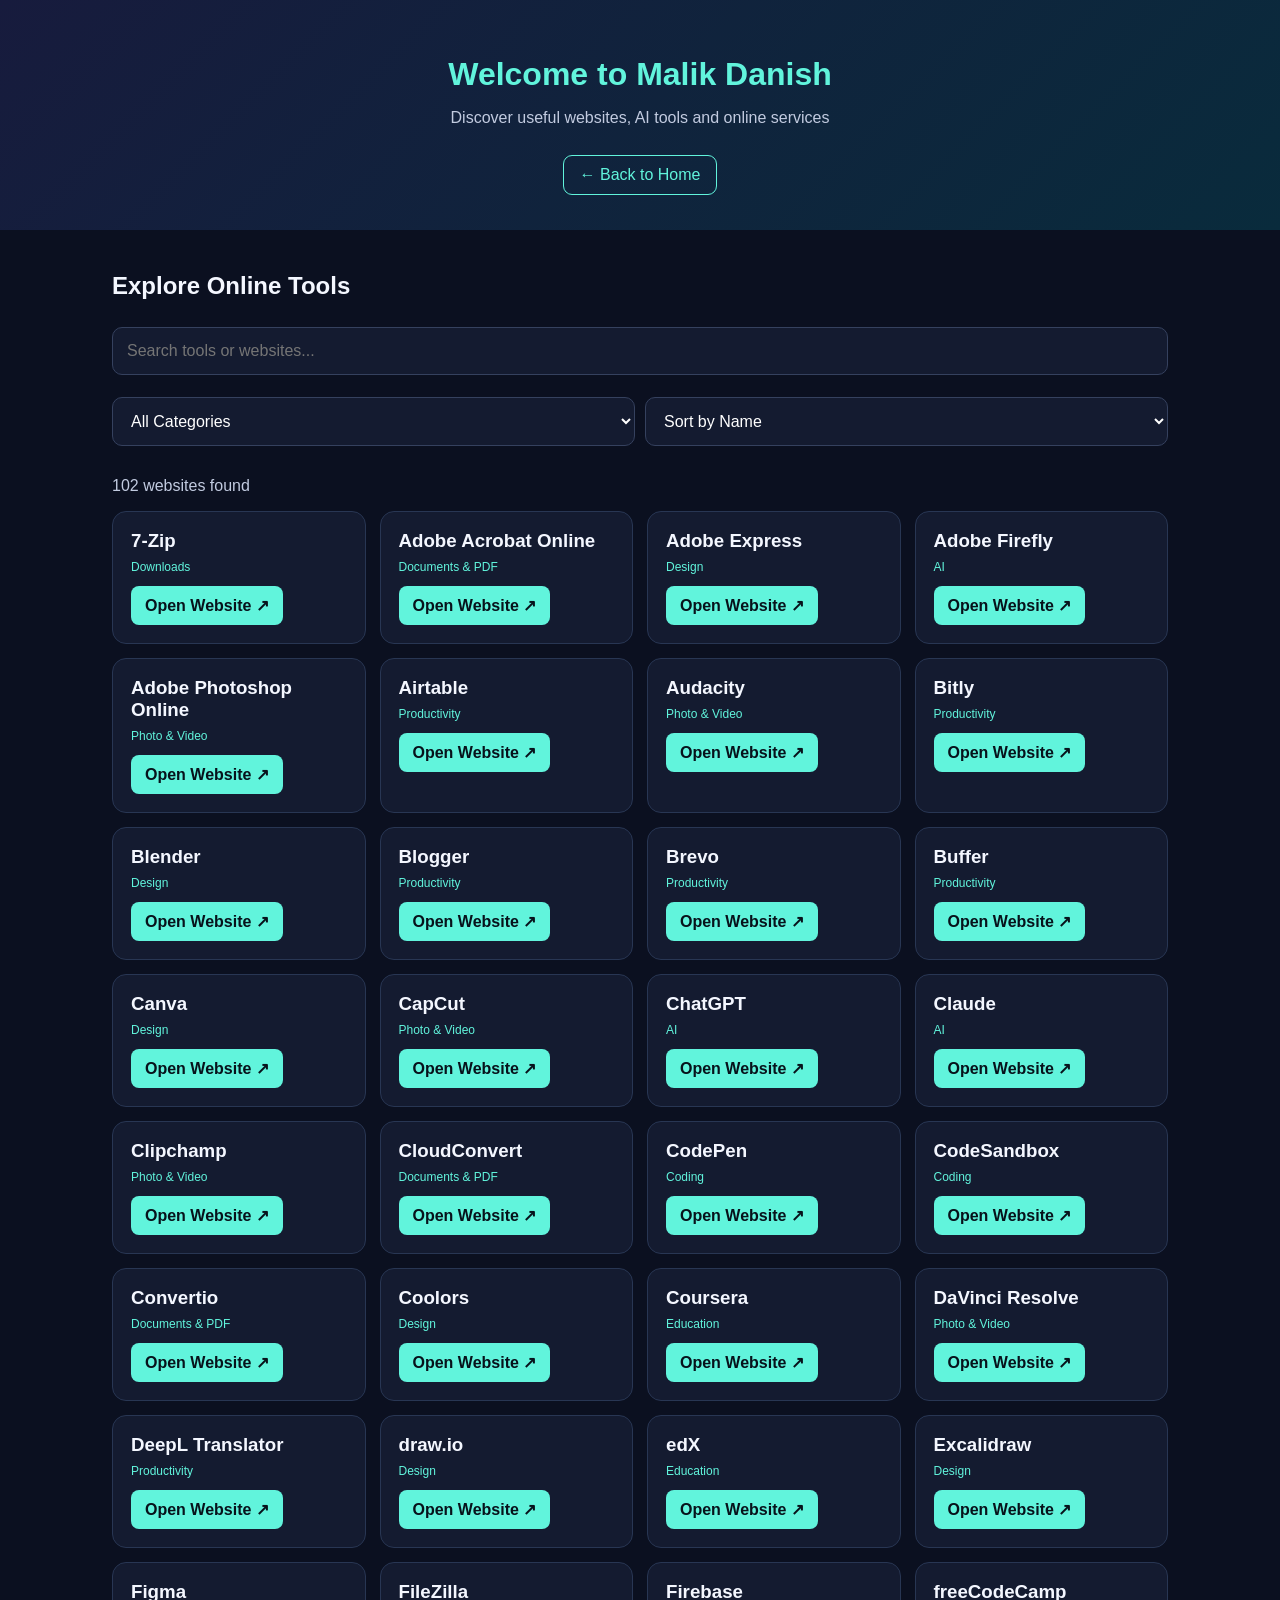
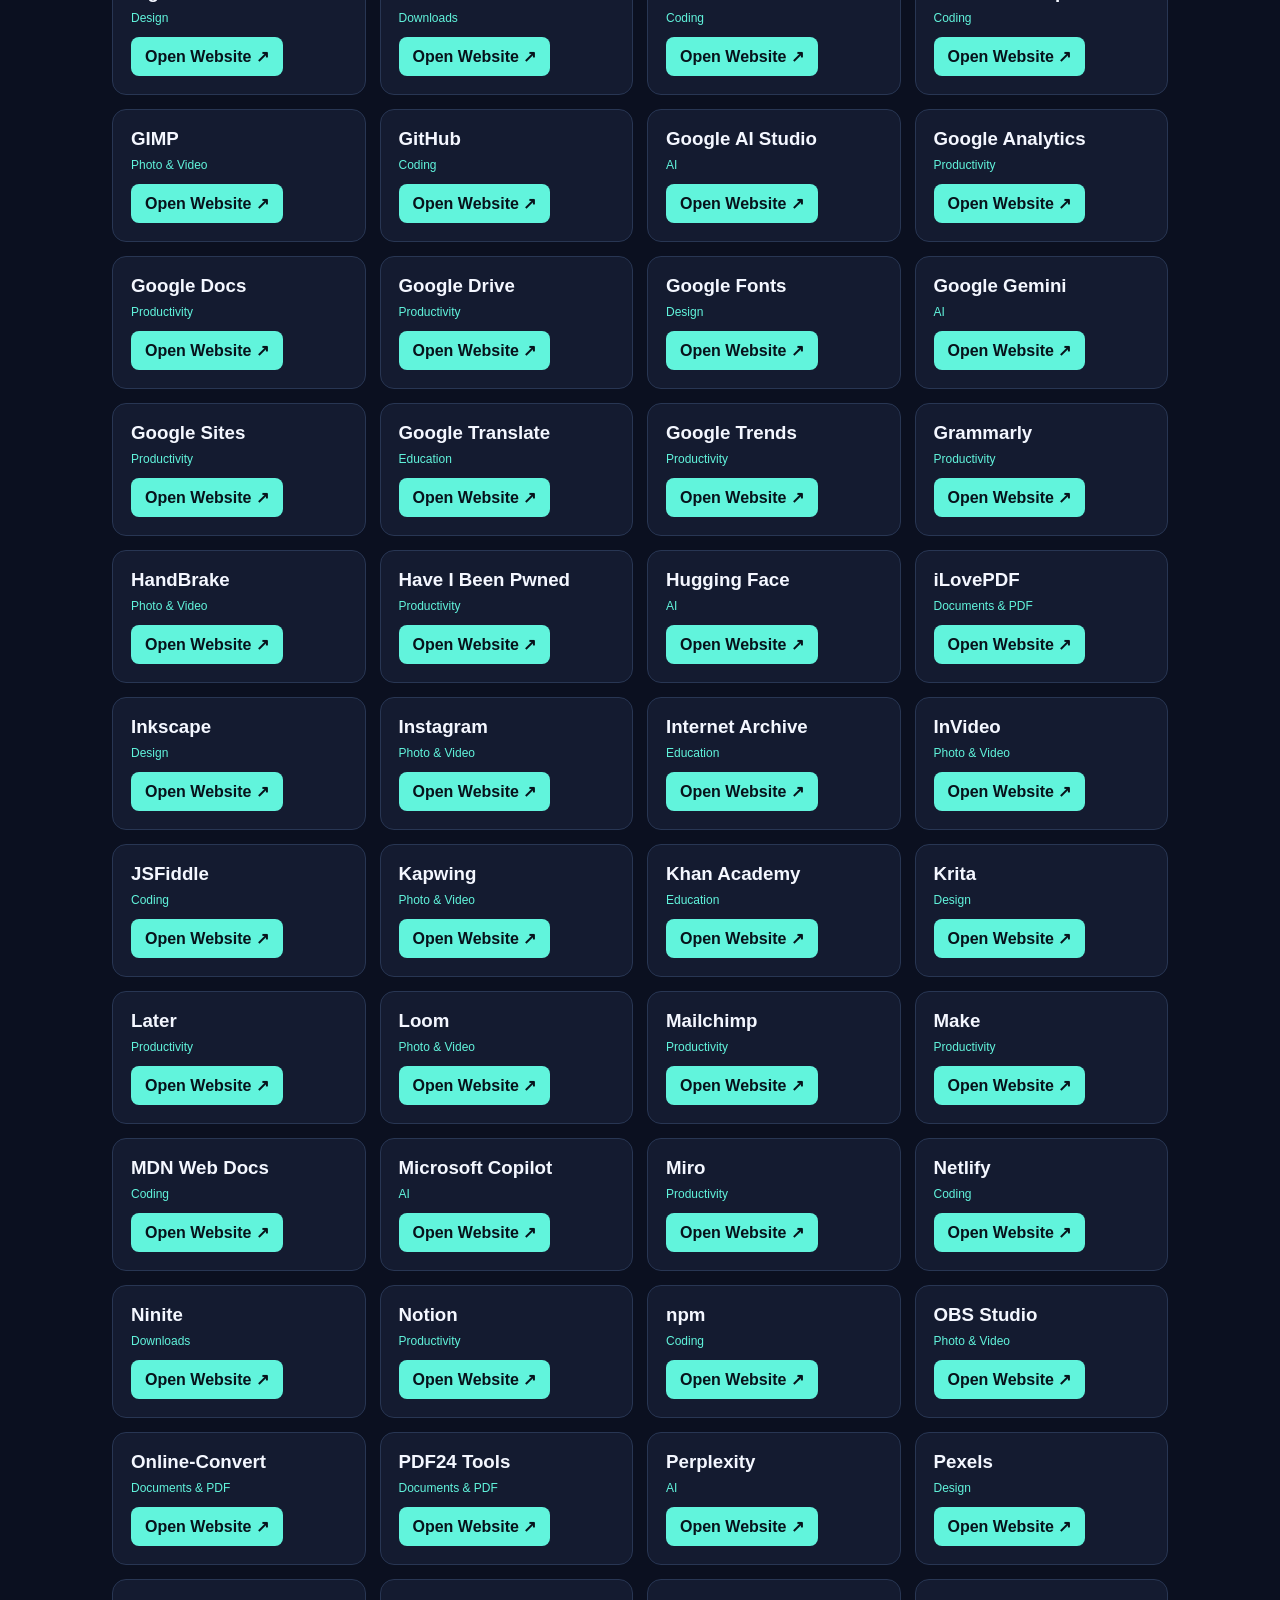
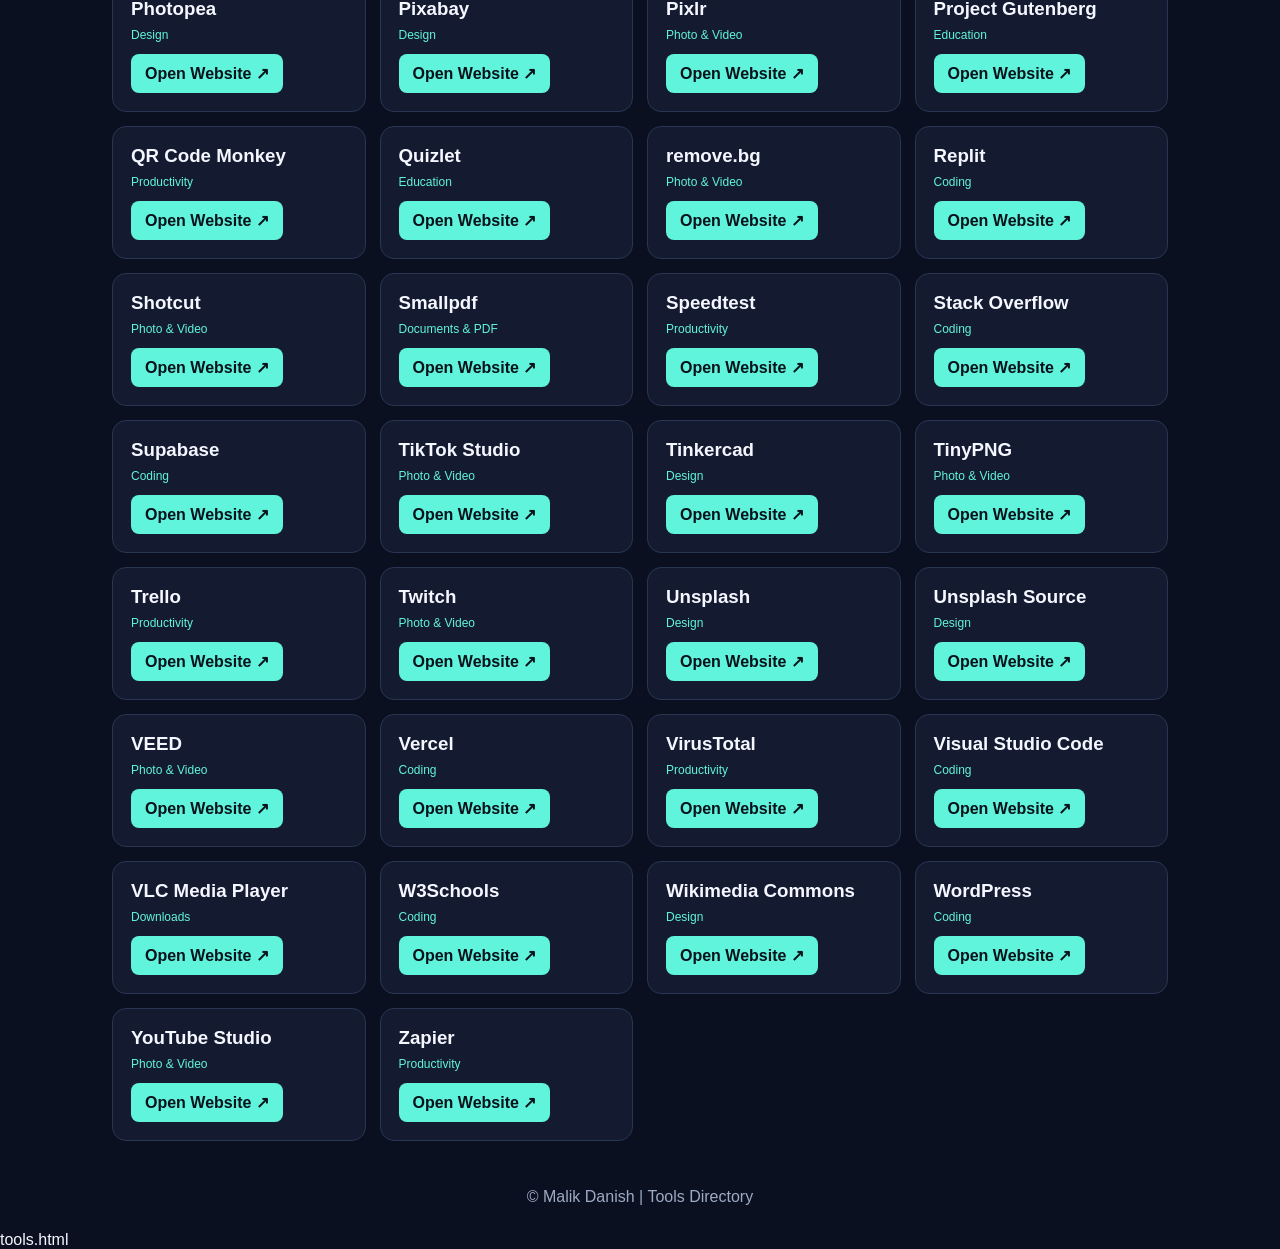
==== tools.html @ 9a9588be "Add tools directory HTML page" ====
<!DOCTYPE html>
<html lang="en">
<head>
<meta charset="UTF-8">
<meta name="viewport" content="width=device-width, initial-scale=1.0">
<title>Malik Danish | Tools Directory</title>
<style>
*{box-sizing:border-box}
body{margin:0;font-family:Arial,sans-serif;background:#0b1020;color:#f4f7ff}
header{text-align:center;padding:35px 15px;background:linear-gradient(135deg,#171b3d,#092b3c)}
h1{color:#61f4dc;margin-bottom:8px}
p{color:#c2cbe0}
a{color:#61f4dc;text-decoration:none}
.home{display:inline-block;margin-top:12px;padding:10px 16px;border:1px solid #61f4dc;border-radius:9px}
main{max-width:1100px;margin:auto;padding:22px}
input,select{width:100%;padding:14px;margin:7px 0 15px;border-radius:10px;border:1px solid #35415e;background:#141b30;color:white;font-size:16px}
.filters{display:grid;grid-template-columns:1fr 1fr;gap:10px}
.grid{display:grid;grid-template-columns:repeat(auto-fit,minmax(220px,1fr));gap:14px}
.card{background:#141b30;border:1px solid #283653;border-radius:14px;padding:18px}
.card h3{margin:0 0 8px}
.category{font-size:12px;color:#61f4dc}
.open{display:inline-block;margin-top:12px;background:#61f4dc;color:#07121b;padding:10px 14px;border-radius:8px;font-weight:bold}
footer{text-align:center;padding:25px;color:#9daac5}
</style>
</head>
<body>
<header>
<h1>Welcome to Malik Danish</h1>
<p>Discover useful websites, AI tools and online services</p>
<a class="home" href="index.html">← Back to Home</a>
</header>
<main>
<h2>Explore Online Tools</h2>
<input id="search" type="search" placeholder="Search tools or websites...">
<div class="filters">
<select id="category">
<option value="all">All Categories</option>
<option>AI</option><option>Design</option><option>Photo & Video</option>
<option>Documents & PDF</option><option>Education</option>
<option>Coding</option><option>Downloads</option><option>Productivity</option>
</select>
<select id="sort">
<option value="name">Sort by Name</option>
</select>
</div>
<p id="count"></p>
<div class="grid" id="results"></div>
</main>
<footer>© Malik Danish | Tools Directory</footer>
<script>
const tools=[
["ChatGPT","AI","https://chatgpt.com/"],
["Google Gemini","AI","https://gemini.google.com/"],
["Microsoft Copilot","AI","https://copilot.microsoft.com/"],
["Claude","AI","https://claude.ai/"],
["Perplexity","AI","https://www.perplexity.ai/"],
["Google AI Studio","AI","https://aistudio.google.com/"],
["Hugging Face","AI","https://huggingface.co/"],
["Adobe Firefly","AI","https://firefly.adobe.com/"],
["Canva","Design","https://www.canva.com/"],
["Adobe Express","Design","https://www.adobe.com/express/"],
["Figma","Design","https://www.figma.com/"],
["Photopea","Design","https://www.photopea.com/"],
["Pixlr","Photo & Video","https://pixlr.com/"],
["Adobe Photoshop Online","Photo & Video","https://photoshop.adobe.com/"],
["CapCut","Photo & Video","https://www.capcut.com/"],
["Clipchamp","Photo & Video","https://clipchamp.com/"],
["VEED","Photo & Video","https://www.veed.io/"],
["Kapwing","Photo & Video","https://www.kapwing.com/"],
[" remove.bg","Photo & Video","https://www.remove.bg/"],
["TinyPNG","Photo & Video","https://tinypng.com/"],
["iLovePDF","Documents & PDF","https://www.ilovepdf.com/"],
["Smallpdf","Documents & PDF","https://smallpdf.com/"],
["PDF24 Tools","Documents & PDF","https://tools.pdf24.org/"],
["Adobe Acrobat Online","Documents & PDF","https://www.adobe.com/acrobat/online.html"],
["Google Docs","Productivity","https://docs.google.com/"],
["Google Drive","Productivity","https://drive.google.com/"],
["Notion","Productivity","https://www.notion.so/"],
["Trello","Productivity","https://trello.com/"],
["Grammarly","Productivity","https://www.grammarly.com/"],
["DeepL Translator","Productivity","https://www.deepl.com/translator"],
["Google Translate","Education","https://translate.google.com/"],
["Khan Academy","Education","https://www.khanacademy.org/"],
["Coursera","Education","https://www.coursera.org/"],
["edX","Education","https://www.edx.org/"],
["Quizlet","Education","https://quizlet.com/"],
["W3Schools","Coding","https://www.w3schools.com/"],
["freeCodeCamp","Coding","https://www.freecodecamp.org/"],
["CodePen","Coding","https://codepen.io/"],
["Replit","Coding","https://replit.com/"],
["GitHub","Coding","https://github.com/"],
["Stack Overflow","Coding","https://stackoverflow.com/"],
["Visual Studio Code","Coding","https://code.visualstudio.com/"],
["MDN Web Docs","Coding","https://developer.mozilla.org/"],
["Google Fonts","Design","https://fonts.google.com/"],
["Coolors","Design","https://coolors.co/"],
["Unsplash","Design","https://unsplash.com/"],
["Pexels","Design","https://www.pexels.com/"],
["Pixabay","Design","https://pixabay.com/"],
["GIMP","Photo & Video","https://www.gimp.org/"],
["Inkscape","Design","https://inkscape.org/"],
["Blender","Design","https://www.blender.org/"],
["Audacity","Photo & Video","https://www.audacityteam.org/"],
["OBS Studio","Photo & Video","https://obsproject.com/"],
["VLC Media Player","Downloads","https://www.videolan.org/vlc/"],
["7-Zip","Downloads","https://www.7-zip.org/"],
["Ninite","Downloads","https://ninite.com/"],
["FileZilla","Downloads","https://filezilla-project.org/"],
["Internet Archive","Education","https://archive.org/"],
["Project Gutenberg","Education","https://www.gutenberg.org/"],
["Wikimedia Commons","Design","https://commons.wikimedia.org/"],
["Google Trends","Productivity","https://trends.google.com/"],
["Google Analytics","Productivity","https://analytics.google.com/"],
["Bitly","Productivity","https://bitly.com/"],
["QR Code Monkey","Productivity","https://www.qrcode-monkey.com/"],
["Speedtest","Productivity","https://www.speedtest.net/"],
["Have I Been Pwned","Productivity","https://haveibeenpwned.com/"],
["VirusTotal","Productivity","https://www.virustotal.com/"],
["CloudConvert","Documents & PDF","https://cloudconvert.com/"],
["Convertio","Documents & PDF","https://convertio.co/"],
["Online-Convert","Documents & PDF","https://www.online-convert.com/"],
["Tinkercad","Design","https://www.tinkercad.com/"],
["Excalidraw","Design","https://excalidraw.com/"],
["draw.io","Design","https://app.diagrams.net/"],
["Miro","Productivity","https://miro.com/"],
["Airtable","Productivity","https://www.airtable.com/"],
["Zapier","Productivity","https://zapier.com/"],
["Make","Productivity","https://www.make.com/"],
["WordPress","Coding","https://wordpress.com/"],
["Blogger","Productivity","https://www.blogger.com/"],
["Google Sites","Productivity","https://sites.google.com/"],
["Netlify","Coding","https://www.netlify.com/"],
["Vercel","Coding","https://vercel.com/"],
["Supabase","Coding","https://supabase.com/"],
["Firebase","Coding","https://firebase.google.com/"],
["CodeSandbox","Coding","https://codesandbox.io/"],
["JSFiddle","Coding","https://jsfiddle.net/"],
["npm","Coding","https://www.npmjs.com/"],
["Unsplash Source","Design","https://unsplash.com/"],
["Twitch","Photo & Video","https://www.twitch.tv/"],
["YouTube Studio","Photo & Video","https://studio.youtube.com/"],
["TikTok Studio","Photo & Video","https://www.tiktok.com/"],
["Instagram","Photo & Video","https://www.instagram.com/"],
["Buffer","Productivity","https://buffer.com/"],
["Later","Productivity","https://later.com/"],
["Mailchimp","Productivity","https://mailchimp.com/"],
["Brevo","Productivity","https://www.brevo.com/"],
["Krita","Design","https://krita.org/"],
["DaVinci Resolve","Photo & Video","https://www.blackmagicdesign.com/products/davinciresolve"],
["HandBrake","Photo & Video","https://handbrake.fr/"],
["Shotcut","Photo & Video","https://shotcut.org/"],
["InVideo","Photo & Video","https://invideo.io/"],
["Loom","Photo & Video","https://www.loom.com/"]
];
const search=document.getElementById("search");
const category=document.getElementById("category");
const results=document.getElementById("results");
const count=document.getElementById("count");
function render(){
 const q=search.value.toLowerCase().trim();
 const c=category.value;
 const filtered=tools.filter(t=>
  (t[0].toLowerCase().includes(q)||t[1].toLowerCase().includes(q)) &&
  (c==="all"||t[1]===c)
 ).sort((a,b)=>a[0].trim().localeCompare(b[0].trim()));
 count.textContent=filtered.length+" websites found";
 results.innerHTML="";
 filtered.forEach(t=>{
  const card=document.createElement("article");
  card.className="card";
  const h=document.createElement("h3");h.textContent=t[0].trim();
  const cat=document.createElement("div");cat.className="category";cat.textContent=t[1];
  const a=document.createElement("a");a.className="open";a.href=t[2];a.target="_blank";a.rel="noopener noreferrer";a.textContent="Open Website ↗";
  card.append(h,cat,a);results.appendChild(card);
 });
}
search.addEventListener("input",render);
category.addEventListener("change",render);
render();
</script>
</body>
</html>
tools.html
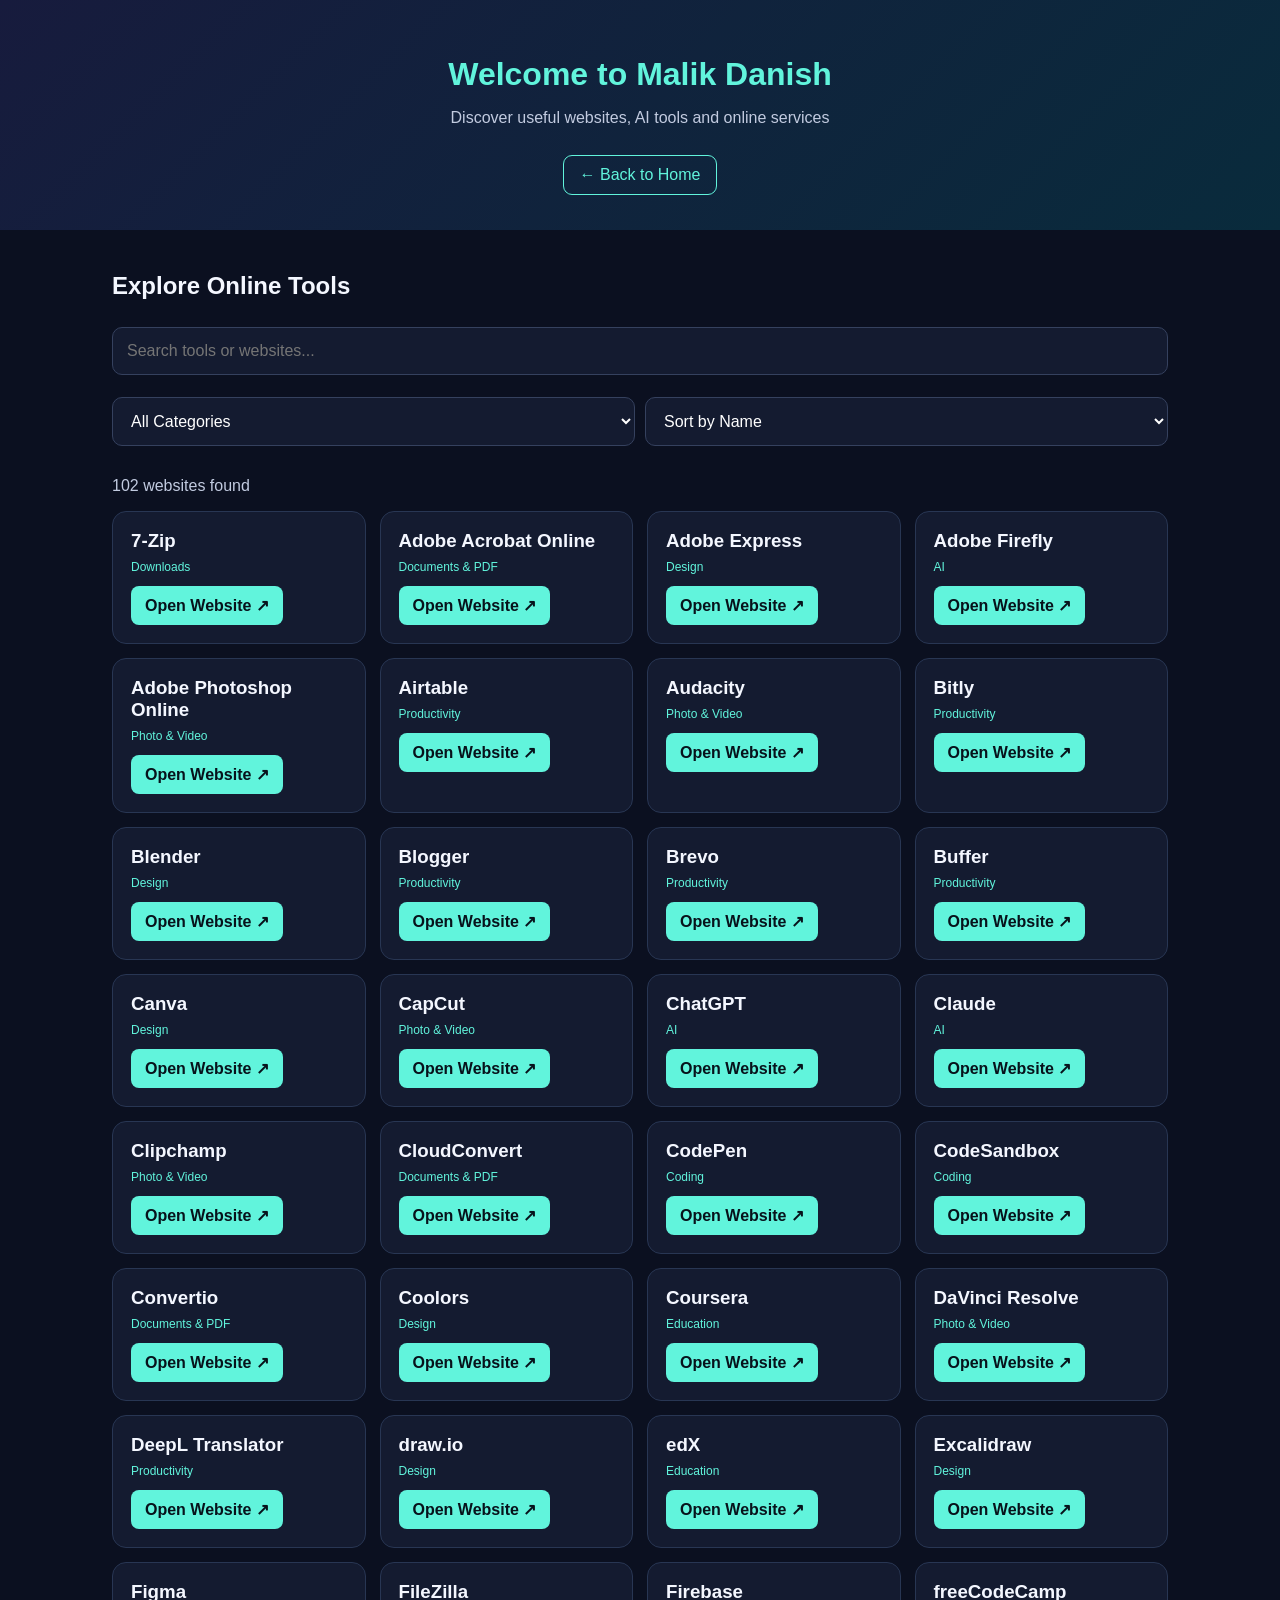
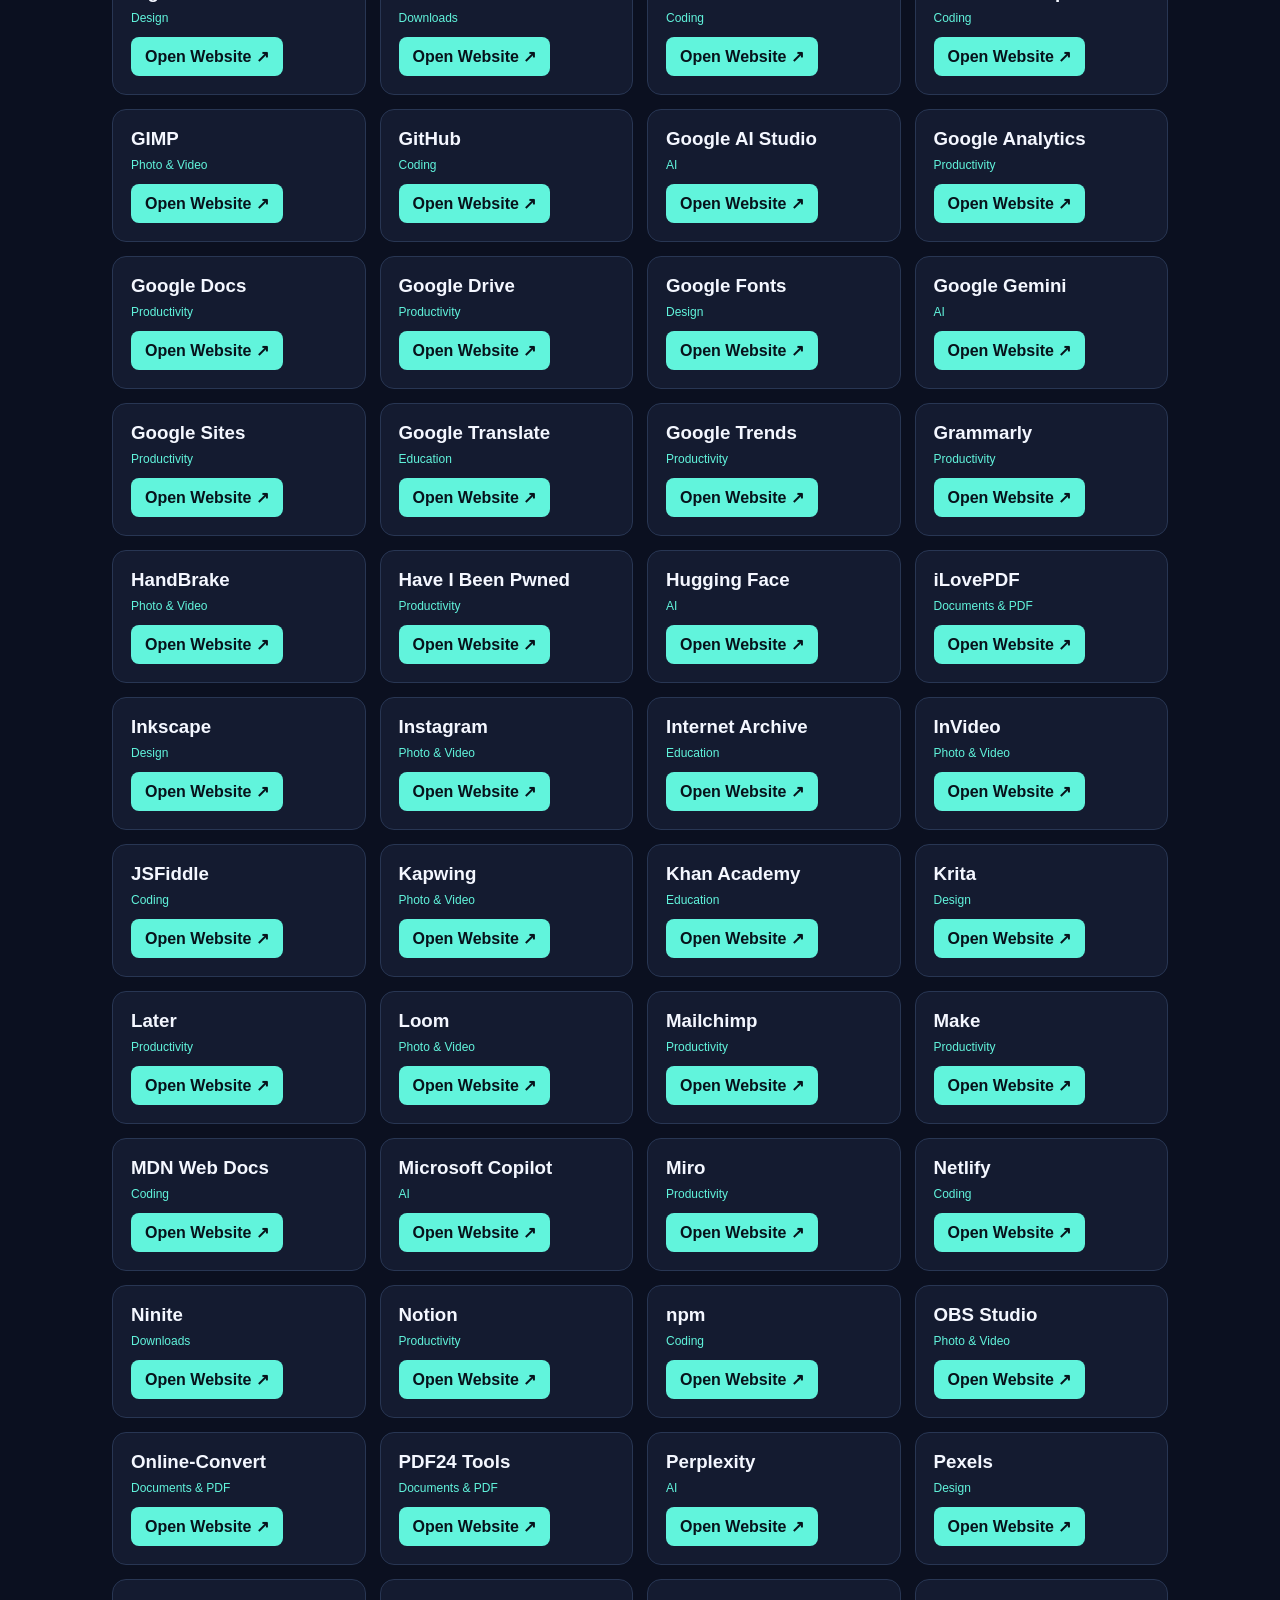
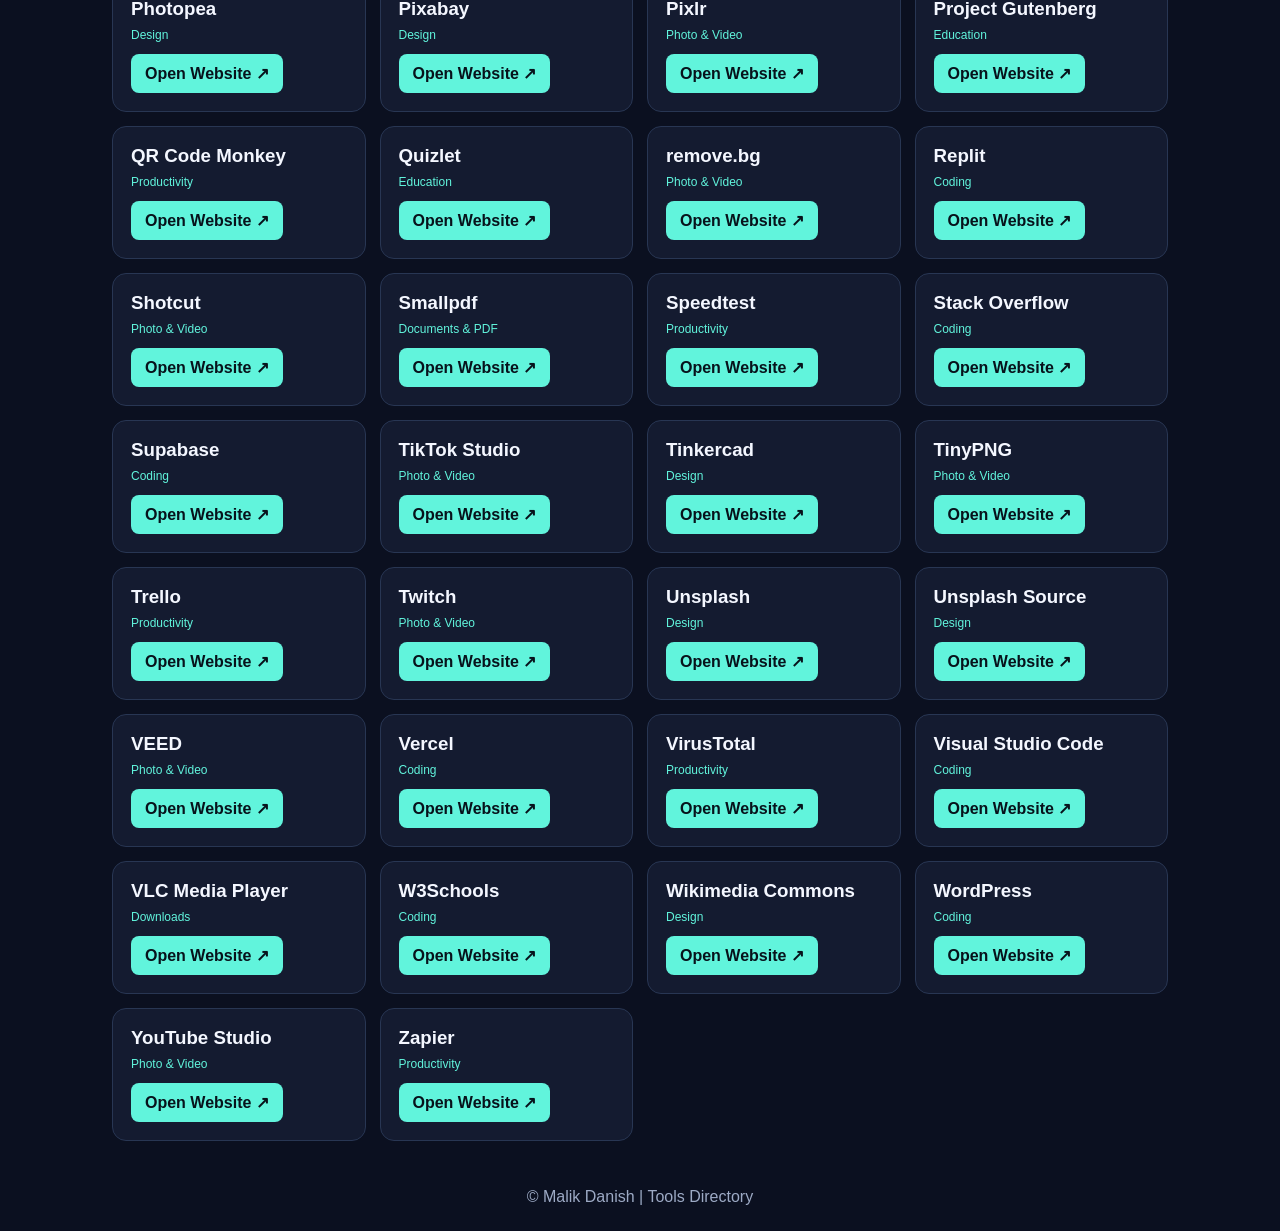
==== commit d974429a: "Clean up tools.html by removing redundant line Eliminated redundant code from tools.html to streamli" ====
--- a/tools.html
+++ b/tools.html
@@ -181,4 +181,3 @@
 </script>
 </body>
 </html>
-tools.html
